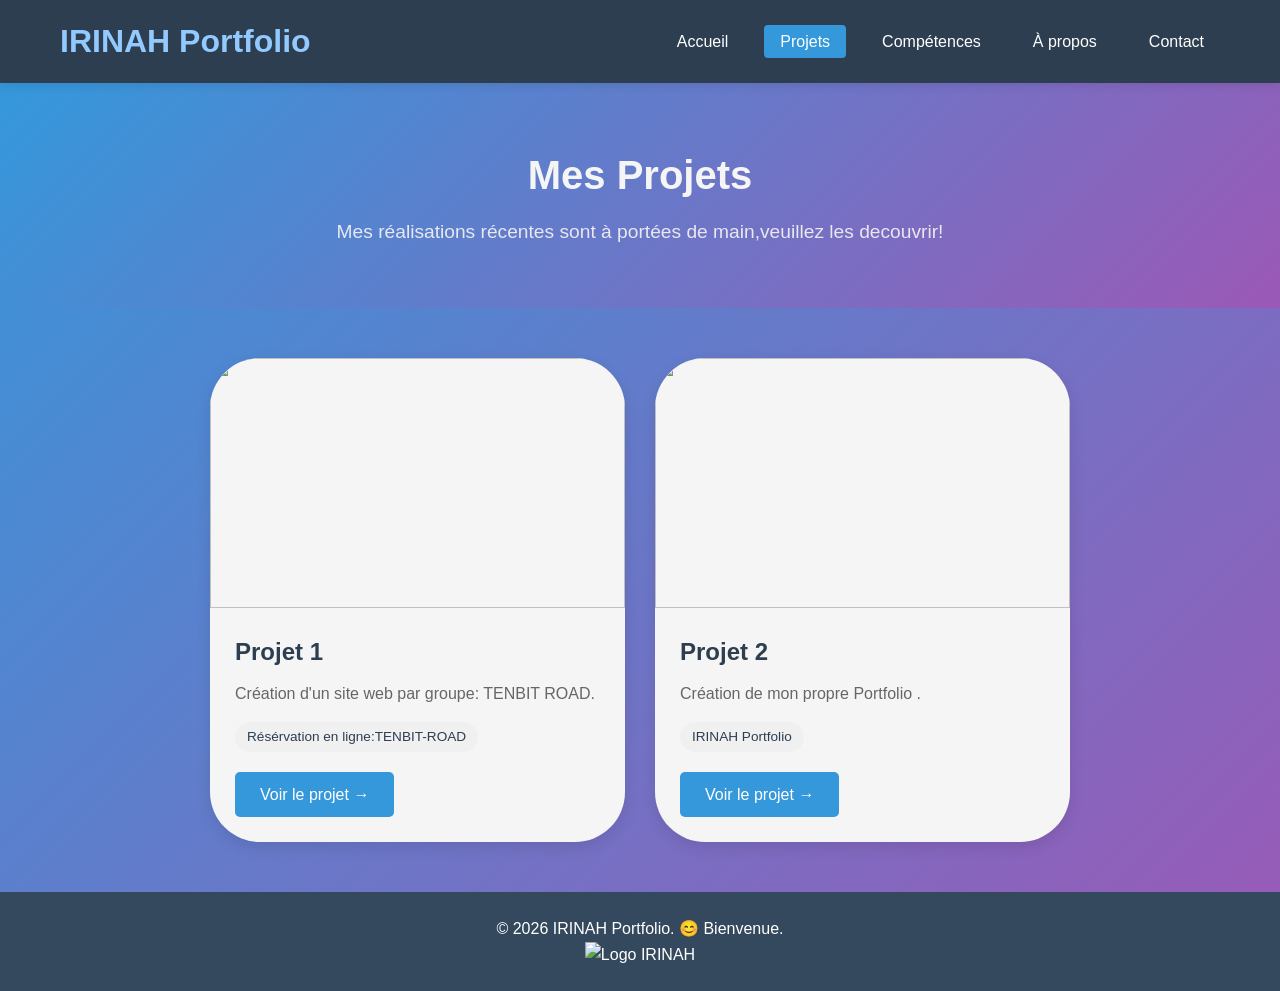
==== projet.html @ 3d533897 "Add files via upload" ====
<!DOCTYPE html>
<html lang="fr">
<head>
    <meta charset="UTF-8">
    <meta name="viewport" content="width=device-width, initial-scale=1.0">
    <title>Mes Projets</title>
    <link rel="stylesheet" href="projet.css">
</head>
<body>
    <header>
        <nav>
            <div class="nav-container">
                <div class="logo">IRINAH Portfolio</div>
                <ul class="nav-menu">
                    <li><a href="index.html">Accueil</a></li>
                    <li><a href="projets.html" class="active">Projets</a></li>
                    <li><a href="competence.html">Compétences</a></li>
                    <li><a href="propos.html">À propos</a></li>
                    <li><a href="contact.html">Contact</a></li>
                </ul>
            </div>
        </nav>
    </header>

    <main>
        <section class="page-header">
            <h1>Mes Projets</h1>
            <p>Mes réalisations récentes sont à portées de main,veuillez les decouvrir!</p>
        </section>

        <section class="projects-section">
            <div class="projects-grid">
                <!-- Projet 1 -->
                <article class="project-card">
                    <div class="project-image">
                        <img src="img/Capture d’écran 2026-02-27 224944.png" alt="">
                    </div>
                    <div class="project-content">
                        <h3>Projet 1</h3>
                        <p class="project-description">Création d'un site web par groupe: TENBIT ROAD.</p>
                        <div class="project-tech">
                            <span>Résérvation en ligne:TENBIT-ROAD</span>
                    
                            
                        </div>
                        <a href="https://toussainte.github.io/TenBit_Road/" class="project-btn">Voir le projet →</a>
                    </div>
                </article>

                <!-- Projet 2 -->
                <article class="project-card">
                    <div class="project-image">
                        <img src="img/M.png" alt="">
                    </div>
                    <div class="project-content">
                        <h3>Projet 2</h3>
                        <p class="project-description">Création de mon propre Portfolio .</p>
                        <div class="project-tech">
                            <span>IRINAH Portfolio</span>
                            
                           
                        </div>
                        <a href="#" class="project-btn">Voir le projet →</a>
                    
                    </div>
                </article>



            </div>
        </section>
    </main>

    
      <footer>
        <p>&copy; 2026 IRINAH Portfolio. 😊 Bienvenue.</p>
        
    <div class="footer-container">
        <img src="img/logo1.png" alt="Logo IRINAH" class="footer-logo">
        </div>

    </footer>
</body>
</html>
---- projet.css ----
/* ===== STYLE INDÉPENDANT POUR LA PAGE PROJETS ===== */
* {
    margin: 0;
    padding: 0;
    box-sizing: border-box;
}

body {
    font-family: -apple-system, BlinkMacSystemFont, 'Segoe UI', Roboto, Oxygen, Ubuntu, sans-serif;
    line-height: 1.6;
    color: #333;
    background: linear-gradient(135deg, #3498db 0%, #9b59b6 100%);
}

/* Navigation */

header {
    background-color: #2c3e50;
    color: wheat;
    padding: 1rem 0;
    position: sticky;
    top: 0;
    z-index: 100;
    box-shadow: 0 2px 10px rgba(0,0,0,0.1);
}

.nav-container {
    max-width: 1200px;
    margin: 0 auto;
    display: flex;
    justify-content: space-between;
    align-items: center;
    padding: 0 20px;
}

.logo {
    font-size: 2rem;
    font-weight: bold;
    color:#92c9ff ;
}

.nav-menu {
    display: flex;
    list-style: none;
    gap: 20px;
}

.nav-menu li a {
    color: white;
    text-decoration: none;
    padding: 8px 16px;
    border-radius: 4px;
    transition: background-color 0.3s;
}

.nav-menu li a:hover,
.nav-menu li a.active {
    background-color: #3498db;
}

/* En-tête de page */
.page-header {
    background: linear-gradient(135deg, #3498db, #9b59b6);
    color: whitesmoke;
    text-align: center;
    padding: 60px 20px;
}

.page-header h1 {
    font-size: 2.5rem;
    margin-bottom: 10px;
}

.page-header p {
    font-size: 1.2rem;
    opacity: 0.9;
    color: whitesmoke;
}

/* Section projets */
.projects-section {
    max-width: 900px;
    margin: 50px auto;
    padding: 0 20px;
}

.projects-grid {
    display: grid;
    grid-template-columns: repeat(auto-fit, minmax(350px, 1fr));
    gap: 30px;
}

/* Cartes projet */
.project-card {
    background: whitesmoke;
    border-radius: 50px;
    overflow: hidden;
    box-shadow: 0 5px 15px rgba(0,0,0,0.1);
    transition: transform 0.3s, box-shadow 0.3s;
   border-color: #2c3e50;
}

.project-card:hover {
    transform: translateY(-5px);
    box-shadow: 0 15px 30px rgba(0,0,0,0.15);
}

.project-image {
    width: 100%;
    height: 250px;
    overflow: hidden;
}

.project-image img {
    width: 100%;
    height: 100%;
    object-fit: cover;
    transition: transform 0.5s;
}

.project-card:hover .project-image img {
    transform: scale(1.05);
}

.project-content {
    padding: 25px;
}

.project-content h3 {
    color: #2c3e50;
    font-size: 1.5rem;
    margin-bottom: 10px;
}

.project-description {
    color: #666;
    margin-bottom: 15px;
    line-height: 1.6;
}

.project-tech {
    display: flex;
    flex-wrap: wrap;
    gap: 8px;
    margin-bottom: 20px;
}

.project-tech span {
    background: #f0f0f0;
    color: #2c3e50;
    padding: 4px 12px;
    border-radius: 20px;
    font-size: 0.85rem;
    font-weight: 500;
}

.project-btn {
    display: inline-block;
    padding: 10px 25px;
    background: #3498db;
    color: white;
    text-decoration: none;
    border-radius: 5px;
    font-weight: 500;
    transition: background-color 0.3s;
}

.project-btn:hover {
    background: #2980b9;
}

/* Footer */
footer {
    background-color: #34495e;
    color: white;
    text-align: center;
    padding: 1.5rem 0;
    margin-top: 50px;
}
.footer-logo {
    height: 100px; /* très petit logo */
    width: 100px;;  /* conserve les proportions */

}
/* Responsive */
@media (max-width: 768px) {
    .nav-container {
        flex-direction: column;
        gap: 15px;
    }
    
    .nav-menu {
        flex-wrap: wrap;
        justify-content: center;
    }
    
    .page-header h1 {
        font-size: 2rem;
    }
    
    .projects-grid {
        grid-template-columns: 1fr;
    }
}
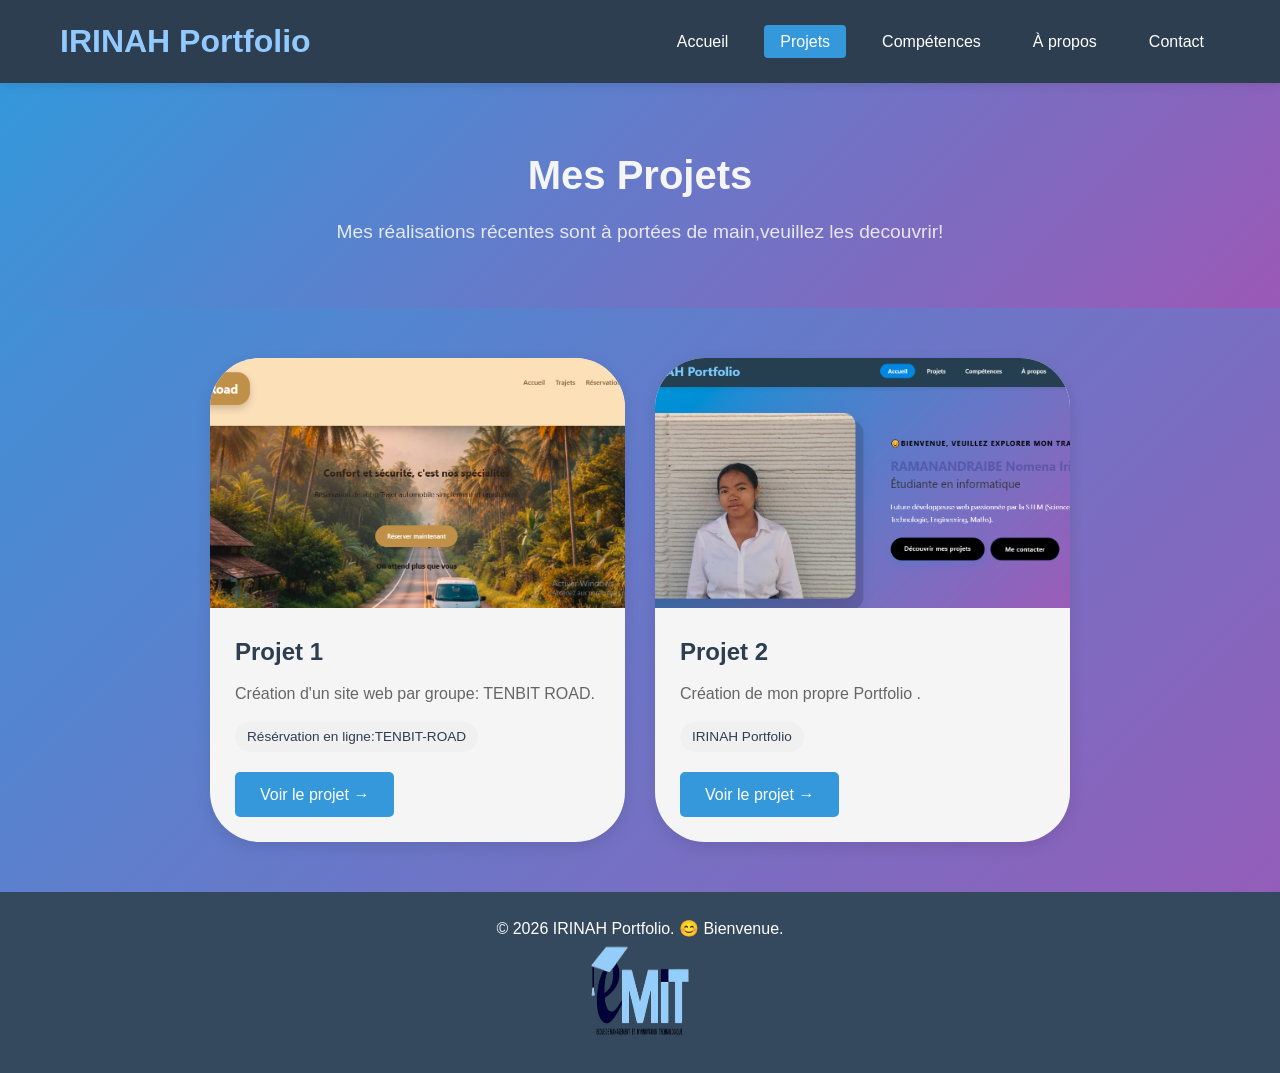
==== commit e54281a5: "Modify projet.html with new project details Updated project links and added a new project section." ====
--- a/projet.html
+++ b/projet.html
@@ -60,7 +60,7 @@
                             
                            
                         </div>
-                        <a href="#" class="project-btn">Voir le projet →</a>
+                        <a href="https://nomenairinahramanandraibe-maker.github.io/IRINAH-Portfolio/" class="project-btn">Voir le projet →</a>
                     
                     </div>
                 </article>
@@ -81,4 +81,5 @@
 
     </footer>
 </body>
-</html>+
+</html>
